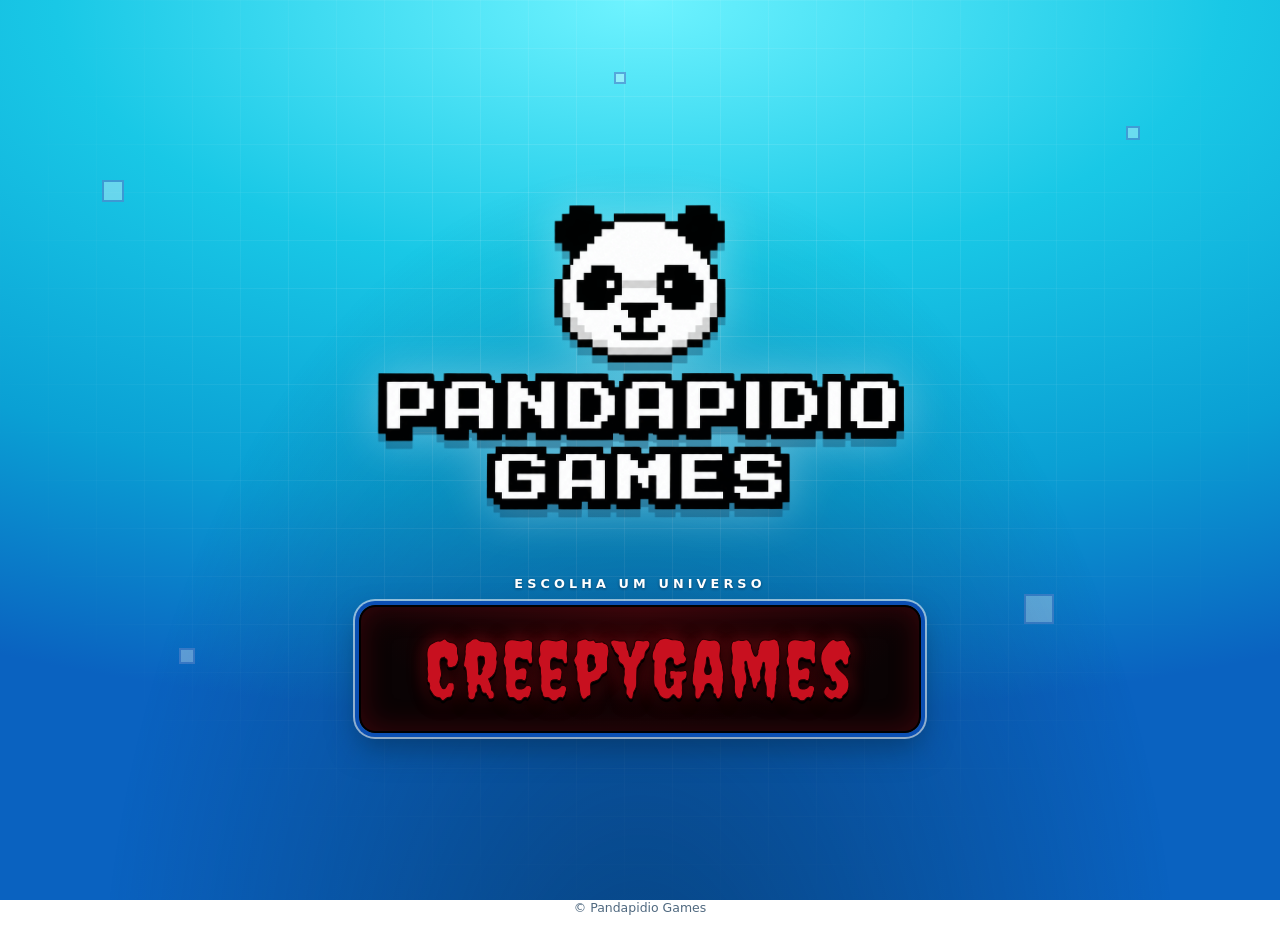
==== index.html @ 6e7ac4f6 "Add files via upload" ====
<!DOCTYPE html>
<html lang="pt-BR">
<head>
<meta charset="utf-8">
<title>Pandapidio Games</title>
<meta name="viewport" content="width=device-width,initial-scale=1">
<meta name="description" content="Pandapidio Games: portal de jogos em HTML, CSS e JavaScript.">
<link rel="icon" type="image/png" href="assets/logo/favicon.png">
<link rel="preconnect" href="https://fonts.googleapis.com"><link rel="preconnect" href="https://fonts.gstatic.com" crossorigin>
<link rel="stylesheet" href="https://fonts.googleapis.com/css2?family=Creepster&display=swap">
<link rel="stylesheet" href="css/creepy-title.css">
<link rel="stylesheet" href="css/main.css">
</head>
<body data-root="">
<span class="px" aria-hidden="true" style="--s:22px;--x:8%;--y:20%;--d:0s"></span>
<span class="px" aria-hidden="true" style="--s:14px;--x:88%;--y:14%;--d:-3s"></span>
<span class="px" aria-hidden="true" style="--s:30px;--x:80%;--y:66%;--d:-5s"></span>
<span class="px" aria-hidden="true" style="--s:16px;--x:14%;--y:72%;--d:-2s"></span>
<span class="px" aria-hidden="true" style="--s:12px;--x:48%;--y:8%;--d:-6s"></span>
<main>
  <img class="logo rise" src="assets/logo/logo.png" alt="Pandapidio Games" width="1261" height="1247">
  <section class="rise" style="--dl:.2s" aria-labelledby="uni-label">
    <h1 id="uni-label" class="label">Escolha um universo</h1>
    <nav id="universes" aria-label="Universos de jogos">
      <noscript><a class="universe" href="universes/creepygames/index.html"><span class="creepy" data-text="CreepyGames">CreepyGames</span></a></noscript>
    </nav>
  </section>
</main>
<footer>© Pandapidio Games</footer>
<script src="js/data.js"></script>
<script src="js/main.js"></script>
</body>
</html>
---- css/creepy-title.css ----
/* Título estilizado "CreepyGames" (compartilhado). Fonte Creepster é opcional: há fallback. */
.creepy{position:relative;display:inline-block;font-family:Creepster,Chiller,Impact,"Arial Black",sans-serif;font-weight:400;line-height:1;letter-spacing:.04em;color:#c8101f;
  -webkit-text-stroke:1px #240003;text-shadow:0 3px 0 #000,0 6px 14px #000,0 0 18px rgba(255,20,30,.5);
  transition:transform .25s ease,text-shadow .25s ease,color .25s ease;animation:creepy-flick 7s infinite}
.creepy::before,.creepy::after{content:attr(data-text);position:absolute;left:0;top:0;opacity:0;pointer-events:none;-webkit-text-stroke:0;text-shadow:none}
.creepy::before{color:#ff3a48;clip-path:inset(0 0 58% 0)}
.creepy::after{color:#6b0009;clip-path:inset(55% 0 0 0)}
a:hover .creepy,a:focus-visible .creepy,.creepy:hover{color:#ec1c2c;transform:scale(1.06);text-shadow:0 3px 0 #000,0 8px 18px #000,0 0 30px rgba(255,30,40,.95),0 0 60px rgba(255,0,20,.45)}
a:hover .creepy::before,a:focus-visible .creepy::before,.creepy:hover::before{opacity:.9;animation:creepy-glitch-a .45s steps(2) 2}
a:hover .creepy::after,a:focus-visible .creepy::after,.creepy:hover::after{opacity:.9;animation:creepy-glitch-b .45s steps(2) 2}
@keyframes creepy-glitch-a{0%{transform:translate(-3px,0) skewX(-4deg)}50%{transform:translate(2px,-1px)}100%{transform:translate(0,0)}}
@keyframes creepy-glitch-b{0%{transform:translate(3px,1px) skewX(4deg)}50%{transform:translate(-2px,0)}100%{transform:translate(0,0)}}
@keyframes creepy-flick{0%,91%,94%,100%{opacity:1}92%{opacity:.82}93%{opacity:1}}
@media (prefers-reduced-motion:reduce){.creepy{animation:none!important}.creepy::before,.creepy::after{animation:none!important;opacity:0!important}}
---- css/main.css ----
:root{--cy:#19c8e6;--bl:#0b4fb3;--ink:#062a4a}
*{box-sizing:border-box}
html{-webkit-text-size-adjust:100%}
body{margin:0;min-height:100vh;overflow-x:hidden;position:relative;color:#fff;font-family:system-ui,-apple-system,"Segoe UI",Roboto,Arial,sans-serif;
  background:radial-gradient(120% 80% at 50% 0,#6ff3ff 0,var(--cy) 38%,#0aa0d4 70%,#0a62c0 100%) fixed;transition:opacity .38s ease,transform .38s ease}
body.leaving{opacity:0;transform:scale(1.03)}
body::before{content:"";position:fixed;inset:0;pointer-events:none;background-image:linear-gradient(rgba(255,255,255,.14) 1px,transparent 1px),linear-gradient(90deg,rgba(255,255,255,.14) 1px,transparent 1px);
  background-size:48px 48px;-webkit-mask-image:radial-gradient(ellipse at 50% 35%,#000,transparent 75%);mask-image:radial-gradient(ellipse at 50% 35%,#000,transparent 75%);animation:drift 40s linear infinite}
body::after{content:"";position:fixed;inset:0;pointer-events:none;background:radial-gradient(ellipse at 50% 120%,rgba(6,42,74,.55),transparent 60%)}
@keyframes drift{to{background-position:48px 48px}}
.px{position:fixed;width:var(--s);height:var(--s);left:var(--x);top:var(--y);background:rgba(255,255,255,.35);border:2px solid rgba(11,79,179,.45);pointer-events:none;animation:float 9s ease-in-out var(--d) infinite alternate}
@keyframes float{to{transform:translateY(-26px) rotate(12deg)}}
main{position:relative;z-index:1;min-height:100vh;display:flex;flex-direction:column;align-items:center;justify-content:center;gap:clamp(20px,5vh,48px);padding:clamp(20px,4vw,48px) 16px}
.logo{--w:min(560px,86vw);width:var(--w);height:auto;display:block;margin:calc(var(--w)*-.14) 0 calc(var(--w)*-.2);filter:drop-shadow(0 8px 0 rgba(6,42,74,.3)) drop-shadow(0 0 24px rgba(255,255,255,.35))}
.label{margin:0 0 14px;text-align:center;font-size:.8rem;font-weight:700;letter-spacing:.32em;text-transform:uppercase;color:#fff;text-shadow:0 1px 3px rgba(6,42,74,.6)}
#universes{display:flex;flex-wrap:wrap;gap:20px;justify-content:center}
.universe{display:inline-block;padding:clamp(14px,2.4vw,22px) clamp(28px,6vw,64px);border-radius:16px;text-decoration:none;
  background:radial-gradient(ellipse at 50% 0,#2a0508,#0a0304 70%);border:2px solid #000;box-shadow:0 0 0 4px var(--bl),0 0 0 6px rgba(255,255,255,.55),0 14px 30px rgba(6,42,74,.55),inset 0 0 30px rgba(200,16,31,.25);
  transition:transform .25s ease,box-shadow .25s ease}
.universe:hover,.universe:focus-visible{transform:translateY(-4px);outline:none;box-shadow:0 0 0 4px var(--bl),0 0 0 6px #fff,0 18px 36px rgba(6,42,74,.6),inset 0 0 40px rgba(220,20,35,.45)}
.universe .creepy{font-size:clamp(2.6rem,9vw,5rem)}
footer{position:relative;z-index:1;text-align:center;padding:0 16px 20px;font-size:.78rem;color:var(--ink);opacity:.7}
.rise{opacity:0;animation:rise .7s ease forwards;animation-delay:var(--dl,0s)}
@keyframes rise{from{opacity:0;transform:translateY(16px)}to{opacity:1;transform:none}}
@media (prefers-reduced-motion:reduce){*,*::before,*::after{animation:none!important;transition:none!important}.rise{opacity:1}}
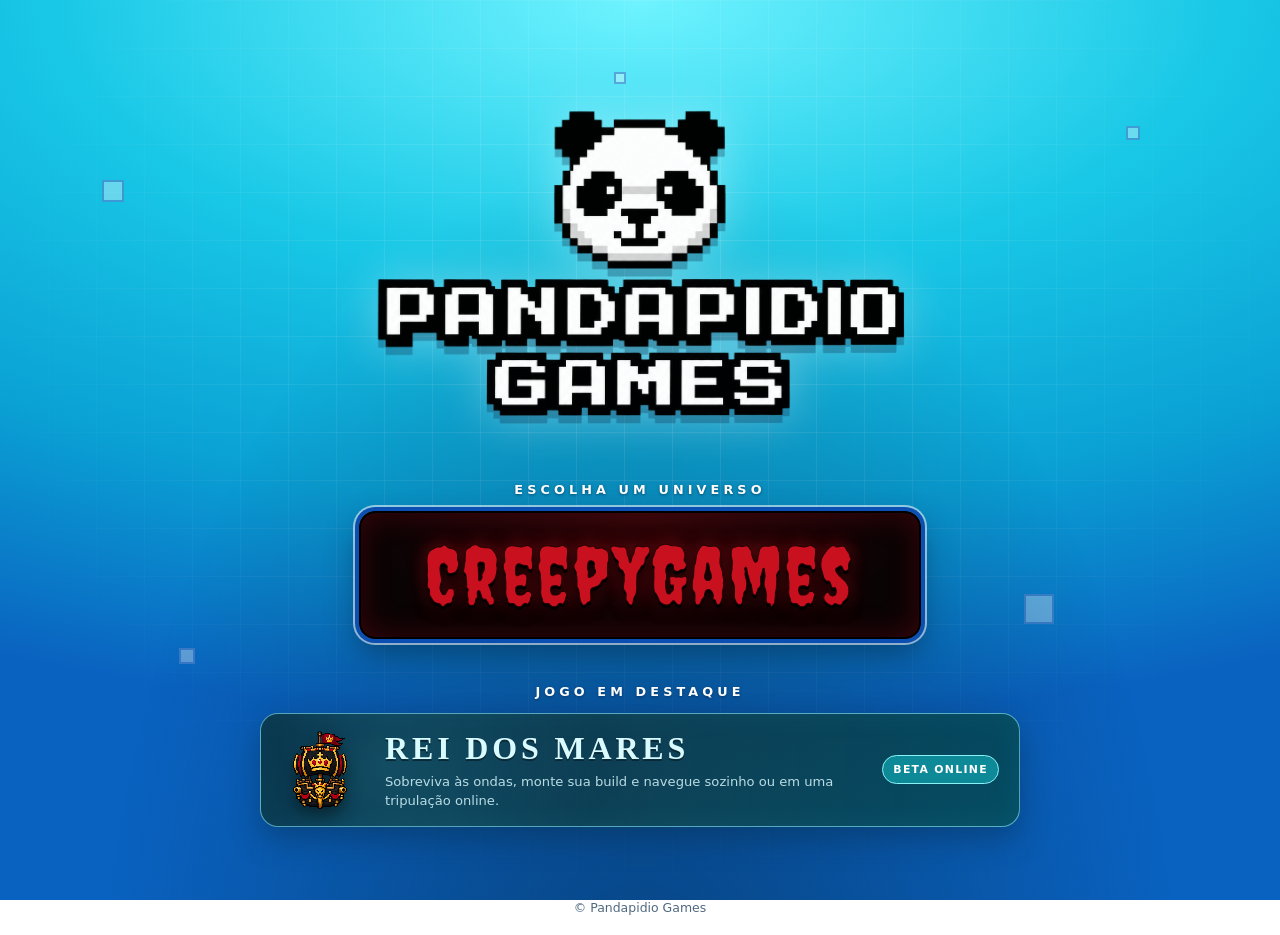
==== commit 2a0d77e4: "adicionar rei dos mares online" ====
--- a/index.html
+++ b/index.html
@@ -25,6 +25,14 @@
       <noscript><a class="universe" href="universes/creepygames/index.html"><span class="creepy" data-text="CreepyGames">CreepyGames</span></a></noscript>
     </nav>
   </section>
+  <section class="rise featured-section" style="--dl:.32s" aria-labelledby="featured-label">
+    <h2 id="featured-label" class="label">Jogo em destaque</h2>
+    <a class="featured-game sea-feature" href="games/rei-dos-mares/index.html" data-transition aria-label="Jogar Rei dos Mares">
+      <img src="games/rei-dos-mares/assets/skin-rei-dos-mares.png" alt="" aria-hidden="true">
+      <span class="featured-copy"><strong>REI DOS MARES</strong><small>Sobreviva às ondas, monte sua build e navegue sozinho ou em uma tripulação online.</small></span>
+      <span class="beta-badge">BETA ONLINE</span>
+    </a>
+  </section>
 </main>
 <footer>© Pandapidio Games</footer>
 <script src="js/data.js"></script>
--- a/css/main.css
+++ b/css/main.css
@@ -23,3 +23,15 @@
 .rise{opacity:0;animation:rise .7s ease forwards;animation-delay:var(--dl,0s)}
 @keyframes rise{from{opacity:0;transform:translateY(16px)}to{opacity:1;transform:none}}
 @media (prefers-reduced-motion:reduce){*,*::before,*::after{animation:none!important;transition:none!important}.rise{opacity:1}}
+
+/* Jogo independente em destaque */
+.featured-section{width:min(760px,94vw)}
+.featured-game{position:relative;display:grid;grid-template-columns:86px 1fr auto;align-items:center;gap:18px;width:100%;padding:16px 20px;border-radius:18px;text-decoration:none;color:#eefcff;background:linear-gradient(135deg,rgba(3,37,58,.96),rgba(5,76,94,.94));border:1px solid rgba(137,237,255,.62);box-shadow:0 12px 30px rgba(6,42,74,.42),inset 0 0 30px rgba(62,208,230,.08);transition:transform .22s ease,box-shadow .22s ease,border-color .22s ease;overflow:hidden}
+.featured-game::before{content:"";position:absolute;inset:0;background:radial-gradient(circle at 16% 45%,rgba(82,221,238,.16),transparent 34%),linear-gradient(90deg,transparent,rgba(255,255,255,.04),transparent);pointer-events:none}
+.featured-game:hover,.featured-game:focus-visible{transform:translateY(-4px);outline:none;border-color:#d7fbff;box-shadow:0 18px 38px rgba(6,42,74,.54),0 0 0 3px rgba(134,235,247,.18),inset 0 0 36px rgba(62,208,230,.13)}
+.featured-game img{position:relative;width:78px;height:78px;object-fit:contain;image-rendering:pixelated;filter:drop-shadow(0 8px 8px rgba(0,0,0,.42))}
+.featured-copy{position:relative;display:flex;flex-direction:column;gap:5px;min-width:0}
+.featured-copy strong{font-family:Georgia,"Times New Roman",serif;font-size:clamp(1.35rem,3vw,2rem);letter-spacing:.12em;color:#d9fbff;text-shadow:0 2px 0 #092a36}
+.featured-copy small{font-size:.82rem;line-height:1.45;color:#b9dce3;max-width:520px}
+.beta-badge{position:relative;white-space:nowrap;padding:7px 10px;border-radius:999px;background:#0e8998;border:1px solid #8af1f7;color:white;font-size:.68rem;font-weight:800;letter-spacing:.12em}
+@media(max-width:620px){.featured-game{grid-template-columns:68px 1fr;padding:14px;gap:12px}.featured-game img{width:62px;height:62px}.beta-badge{grid-column:1/-1;justify-self:start}.featured-copy small{font-size:.76rem}}
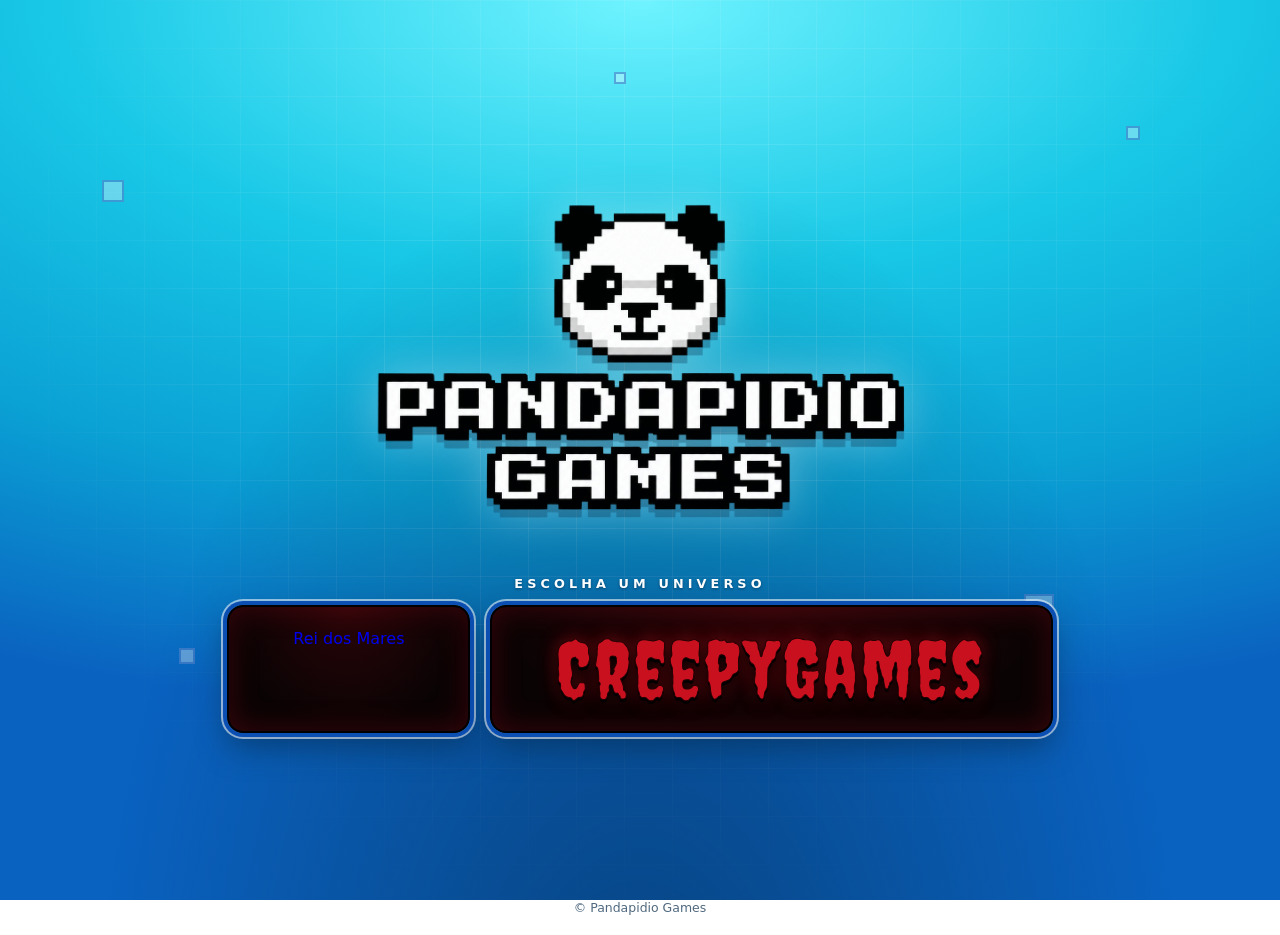
==== commit f9fcdcde: "Home: Rei dos Mares acima de CreepyGames" ====
--- a/index.html
+++ b/index.html
@@ -9,7 +9,7 @@
 <link rel="preconnect" href="https://fonts.googleapis.com"><link rel="preconnect" href="https://fonts.gstatic.com" crossorigin>
 <link rel="stylesheet" href="https://fonts.googleapis.com/css2?family=Creepster&display=swap">
 <link rel="stylesheet" href="css/creepy-title.css">
-<link rel="stylesheet" href="css/main.css">
+<link rel="stylesheet" href="css/main.css?v=rdm304">
 </head>
 <body data-root="">
 <span class="px" aria-hidden="true" style="--s:22px;--x:8%;--y:20%;--d:0s"></span>
@@ -22,20 +22,12 @@
   <section class="rise" style="--dl:.2s" aria-labelledby="uni-label">
     <h1 id="uni-label" class="label">Escolha um universo</h1>
     <nav id="universes" aria-label="Universos de jogos">
-      <noscript><a class="universe" href="universes/creepygames/index.html"><span class="creepy" data-text="CreepyGames">CreepyGames</span></a></noscript>
+      <noscript><a class="universe sea-universe" href="games/rei-dos-mares/index.html"><span class="sea-title">Rei dos Mares</span></a><a class="universe" href="universes/creepygames/index.html"><span class="creepy" data-text="CreepyGames">CreepyGames</span></a></noscript>
     </nav>
-  </section>
-  <section class="rise featured-section" style="--dl:.32s" aria-labelledby="featured-label">
-    <h2 id="featured-label" class="label">Jogo em destaque</h2>
-    <a class="featured-game sea-feature" href="games/rei-dos-mares/index.html" data-transition aria-label="Jogar Rei dos Mares">
-      <img src="games/rei-dos-mares/assets/skin-rei-dos-mares.png" alt="" aria-hidden="true">
-      <span class="featured-copy"><strong>REI DOS MARES</strong><small>Sobreviva às ondas, monte sua build e navegue sozinho ou em uma tripulação online.</small></span>
-      <span class="beta-badge">BETA ONLINE</span>
-    </a>
   </section>
 </main>
 <footer>© Pandapidio Games</footer>
-<script src="js/data.js"></script>
-<script src="js/main.js"></script>
+<script src="js/data.js?v=rdm304"></script>
+<script src="js/main.js?v=rdm304"></script>
 </body>
 </html>
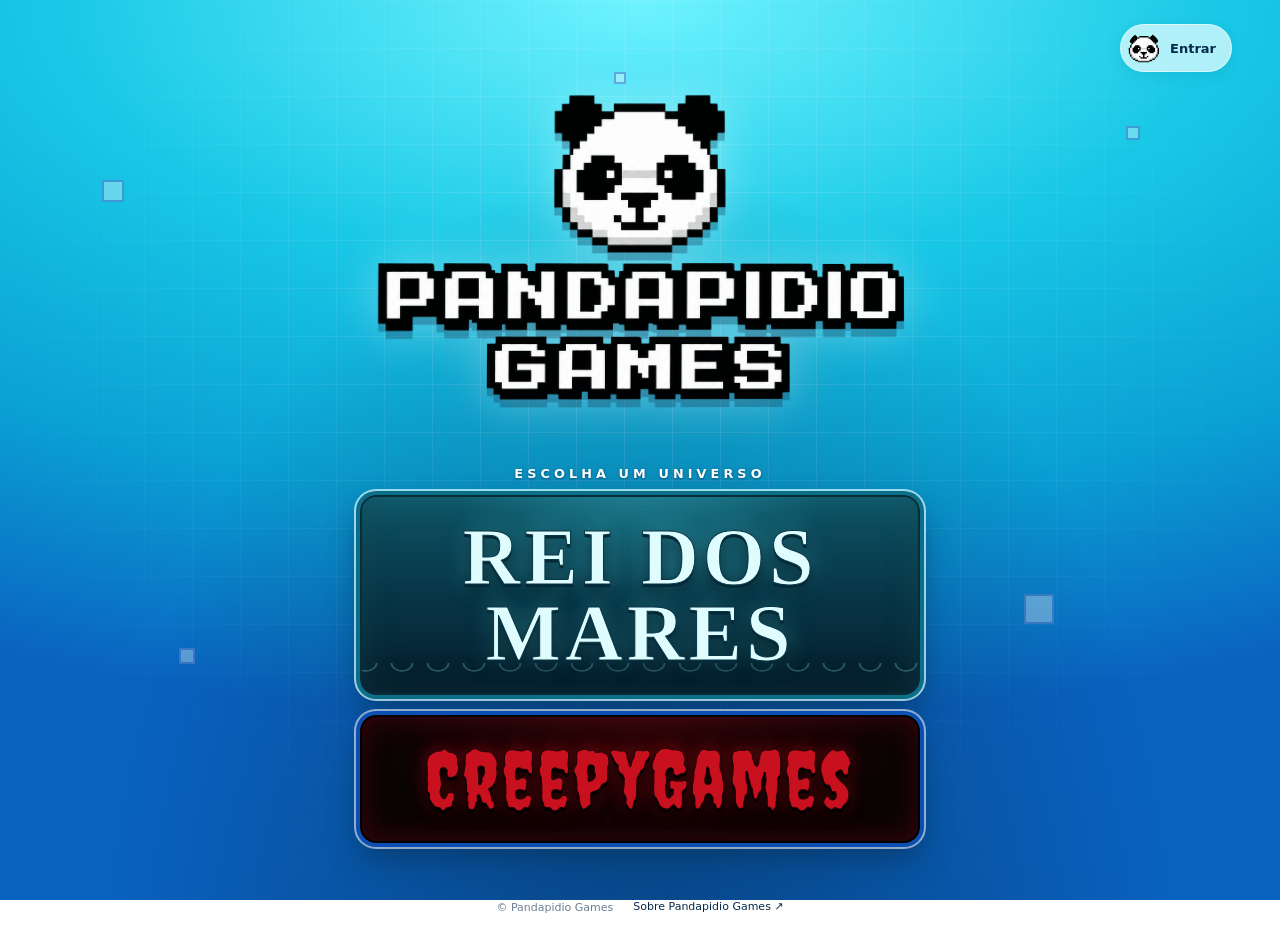
==== commit a10b20d4: "Polish portal, add About, profiles and cloud progress bridge" ====
--- a/index.html
+++ b/index.html
@@ -26,8 +26,9 @@
     </nav>
   </section>
 </main>
-<footer>© Pandapidio Games</footer>
+<footer class="portal-footer"><span>© Pandapidio Games</span><a href="sobre/index.html" data-transition>Sobre Pandapidio Games ↗</a></footer>
 <script src="js/data.js?v=rdm304"></script>
 <script src="js/main.js?v=rdm304"></script>
+<script src="js/account.js?v=1"></script>
 </body>
 </html>
--- a/css/main.css
+++ b/css/main.css
@@ -13,8 +13,8 @@
 main{position:relative;z-index:1;min-height:100vh;display:flex;flex-direction:column;align-items:center;justify-content:center;gap:clamp(20px,5vh,48px);padding:clamp(20px,4vw,48px) 16px}
 .logo{--w:min(560px,86vw);width:var(--w);height:auto;display:block;margin:calc(var(--w)*-.14) 0 calc(var(--w)*-.2);filter:drop-shadow(0 8px 0 rgba(6,42,74,.3)) drop-shadow(0 0 24px rgba(255,255,255,.35))}
 .label{margin:0 0 14px;text-align:center;font-size:.8rem;font-weight:700;letter-spacing:.32em;text-transform:uppercase;color:#fff;text-shadow:0 1px 3px rgba(6,42,74,.6)}
-#universes{display:flex;flex-wrap:wrap;gap:20px;justify-content:center}
-.universe{display:inline-block;padding:clamp(14px,2.4vw,22px) clamp(28px,6vw,64px);border-radius:16px;text-decoration:none;
+#universes{display:flex;flex-direction:column;align-items:center;gap:20px;justify-content:center}
+.universe{position:relative;display:inline-flex;align-items:center;justify-content:center;width:min(560px,88vw);min-height:108px;padding:clamp(14px,2.4vw,22px) clamp(28px,6vw,64px);border-radius:16px;text-align:center;text-decoration:none;overflow:hidden;
   background:radial-gradient(ellipse at 50% 0,#2a0508,#0a0304 70%);border:2px solid #000;box-shadow:0 0 0 4px var(--bl),0 0 0 6px rgba(255,255,255,.55),0 14px 30px rgba(6,42,74,.55),inset 0 0 30px rgba(200,16,31,.25);
   transition:transform .25s ease,box-shadow .25s ease}
 .universe:hover,.universe:focus-visible{transform:translateY(-4px);outline:none;box-shadow:0 0 0 4px var(--bl),0 0 0 6px #fff,0 18px 36px rgba(6,42,74,.6),inset 0 0 40px rgba(220,20,35,.45)}
@@ -23,15 +23,14 @@
 .rise{opacity:0;animation:rise .7s ease forwards;animation-delay:var(--dl,0s)}
 @keyframes rise{from{opacity:0;transform:translateY(16px)}to{opacity:1;transform:none}}
 @media (prefers-reduced-motion:reduce){*,*::before,*::after{animation:none!important;transition:none!important}.rise{opacity:1}}
+/* Rei dos Mares aparece como um universo do portal, mas leva direto ao jogo. */
+.universe.sea-universe{background:radial-gradient(ellipse at 50% -20%,rgba(69,220,238,.34),transparent 48%),linear-gradient(180deg,#0d5365 0%,#083748 48%,#051f2d 100%);border-color:#082c38;box-shadow:0 0 0 4px #0b6f89,0 0 0 6px rgba(214,251,255,.72),0 14px 30px rgba(6,42,74,.55),inset 0 -24px 34px rgba(0,10,20,.3),inset 0 0 34px rgba(80,225,238,.16)}
+.universe.sea-universe::before{content:"";position:absolute;left:-8%;right:-8%;bottom:12px;height:18px;background:radial-gradient(ellipse at 12px 0,transparent 9px,rgba(141,240,246,.33) 10px,rgba(141,240,246,.33) 11px,transparent 12px) 0 0/36px 18px repeat-x;opacity:.8;transition:transform .35s ease,opacity .35s ease}
+.universe.sea-universe::after{content:"";position:absolute;inset:0;background:linear-gradient(105deg,transparent 20%,rgba(255,255,255,.08) 42%,transparent 62%);transform:translateX(-120%);transition:transform .5s ease;pointer-events:none}
+.universe.sea-universe:hover,.universe.sea-universe:focus-visible{box-shadow:0 0 0 4px #10a3bf,0 0 0 6px #e6fdff,0 18px 38px rgba(6,42,74,.64),inset 0 -24px 34px rgba(0,10,20,.24),inset 0 0 44px rgba(92,235,245,.28)}
+.universe.sea-universe:hover::before,.universe.sea-universe:focus-visible::before{transform:translateX(18px);opacity:1}
+.universe.sea-universe:hover::after,.universe.sea-universe:focus-visible::after{transform:translateX(120%)}
+.sea-title{position:relative;z-index:1;display:inline-block;font-family:Georgia,"Times New Roman",serif;font-size:clamp(2.6rem,9vw,5rem);font-weight:800;line-height:.95;letter-spacing:.05em;text-transform:uppercase;color:#dffcff;-webkit-text-stroke:1px #063747;text-shadow:0 3px 0 #052936,0 7px 16px rgba(0,8,16,.72),0 0 22px rgba(78,225,238,.5);transition:transform .25s ease,text-shadow .25s ease,color .25s ease}
+a:hover .sea-title,a:focus-visible .sea-title{transform:scale(1.045);color:#fff;text-shadow:0 3px 0 #052936,0 8px 18px rgba(0,8,16,.72),0 0 34px rgba(104,241,248,.9)}
 
-/* Jogo independente em destaque */
-.featured-section{width:min(760px,94vw)}
-.featured-game{position:relative;display:grid;grid-template-columns:86px 1fr auto;align-items:center;gap:18px;width:100%;padding:16px 20px;border-radius:18px;text-decoration:none;color:#eefcff;background:linear-gradient(135deg,rgba(3,37,58,.96),rgba(5,76,94,.94));border:1px solid rgba(137,237,255,.62);box-shadow:0 12px 30px rgba(6,42,74,.42),inset 0 0 30px rgba(62,208,230,.08);transition:transform .22s ease,box-shadow .22s ease,border-color .22s ease;overflow:hidden}
-.featured-game::before{content:"";position:absolute;inset:0;background:radial-gradient(circle at 16% 45%,rgba(82,221,238,.16),transparent 34%),linear-gradient(90deg,transparent,rgba(255,255,255,.04),transparent);pointer-events:none}
-.featured-game:hover,.featured-game:focus-visible{transform:translateY(-4px);outline:none;border-color:#d7fbff;box-shadow:0 18px 38px rgba(6,42,74,.54),0 0 0 3px rgba(134,235,247,.18),inset 0 0 36px rgba(62,208,230,.13)}
-.featured-game img{position:relative;width:78px;height:78px;object-fit:contain;image-rendering:pixelated;filter:drop-shadow(0 8px 8px rgba(0,0,0,.42))}
-.featured-copy{position:relative;display:flex;flex-direction:column;gap:5px;min-width:0}
-.featured-copy strong{font-family:Georgia,"Times New Roman",serif;font-size:clamp(1.35rem,3vw,2rem);letter-spacing:.12em;color:#d9fbff;text-shadow:0 2px 0 #092a36}
-.featured-copy small{font-size:.82rem;line-height:1.45;color:#b9dce3;max-width:520px}
-.beta-badge{position:relative;white-space:nowrap;padding:7px 10px;border-radius:999px;background:#0e8998;border:1px solid #8af1f7;color:white;font-size:.68rem;font-weight:800;letter-spacing:.12em}
-@media(max-width:620px){.featured-game{grid-template-columns:68px 1fr;padding:14px;gap:12px}.featured-game img{width:62px;height:62px}.beta-badge{grid-column:1/-1;justify-self:start}.featured-copy small{font-size:.76rem}}
+.portal-footer{display:flex;align-items:center;justify-content:center;gap:20px;opacity:1;font-size:11px}.portal-footer a{color:var(--ink);text-decoration:none;border-bottom:1px solid transparent}.portal-footer a:hover{border-color:currentColor}.portal-footer span{opacity:.6}@media(max-width:420px){.portal-footer{gap:14px;font-size:10px}}
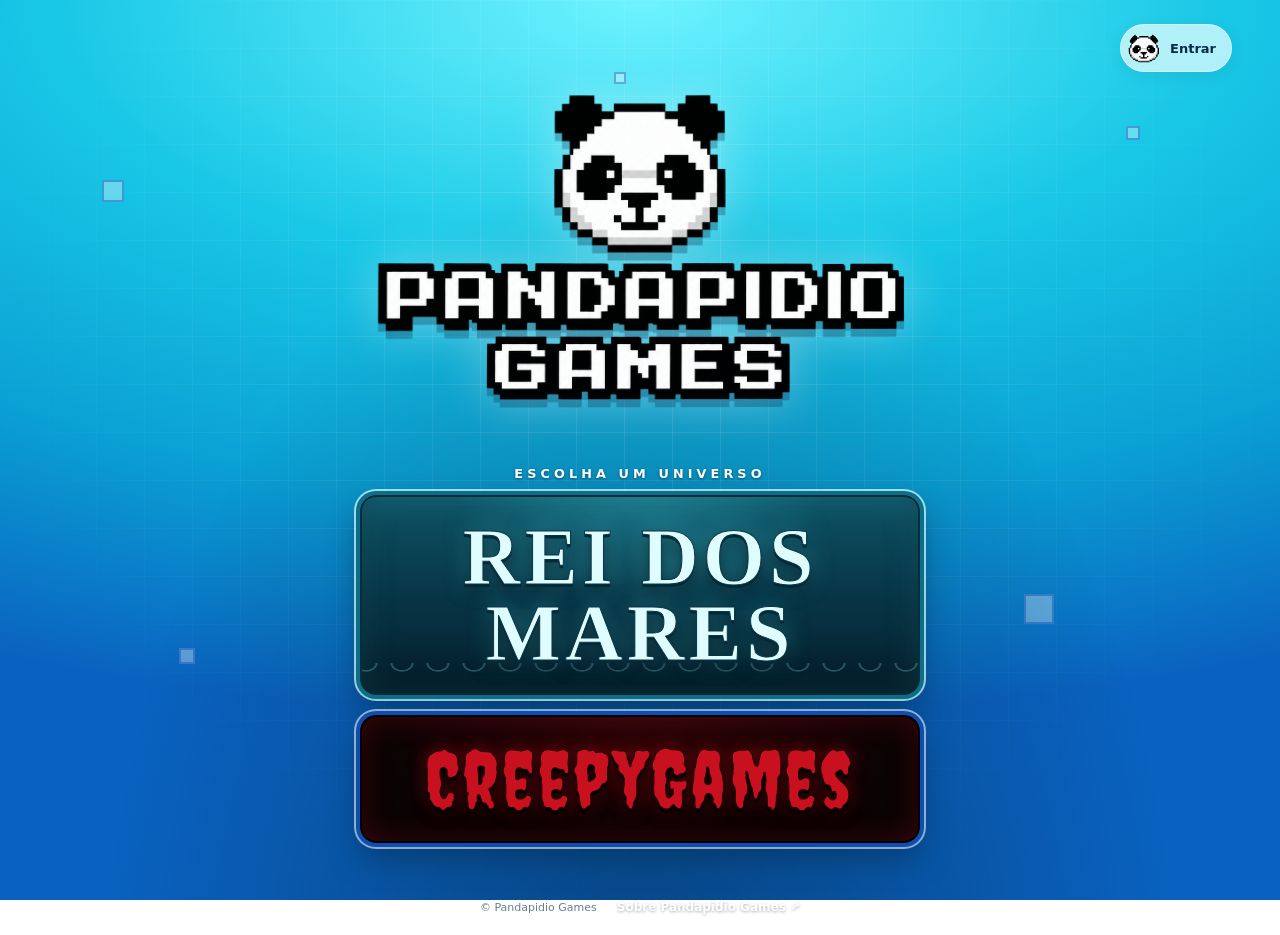
==== commit f585e7c4: "Improve About link contrast and keep portal logo fully visible" ====
--- a/index.html
+++ b/index.html
@@ -9,7 +9,7 @@
 <link rel="preconnect" href="https://fonts.googleapis.com"><link rel="preconnect" href="https://fonts.gstatic.com" crossorigin>
 <link rel="stylesheet" href="https://fonts.googleapis.com/css2?family=Creepster&display=swap">
 <link rel="stylesheet" href="css/creepy-title.css">
-<link rel="stylesheet" href="css/main.css?v=rdm304">
+<link rel="stylesheet" href="css/main.css?v=portal1.0.1">
 </head>
 <body data-root="">
 <span class="px" aria-hidden="true" style="--s:22px;--x:8%;--y:20%;--d:0s"></span>
--- a/css/main.css
+++ b/css/main.css
@@ -33,4 +33,4 @@
 .sea-title{position:relative;z-index:1;display:inline-block;font-family:Georgia,"Times New Roman",serif;font-size:clamp(2.6rem,9vw,5rem);font-weight:800;line-height:.95;letter-spacing:.05em;text-transform:uppercase;color:#dffcff;-webkit-text-stroke:1px #063747;text-shadow:0 3px 0 #052936,0 7px 16px rgba(0,8,16,.72),0 0 22px rgba(78,225,238,.5);transition:transform .25s ease,text-shadow .25s ease,color .25s ease}
 a:hover .sea-title,a:focus-visible .sea-title{transform:scale(1.045);color:#fff;text-shadow:0 3px 0 #052936,0 8px 18px rgba(0,8,16,.72),0 0 34px rgba(104,241,248,.9)}
 
-.portal-footer{display:flex;align-items:center;justify-content:center;gap:20px;opacity:1;font-size:11px}.portal-footer a{color:var(--ink);text-decoration:none;border-bottom:1px solid transparent}.portal-footer a:hover{border-color:currentColor}.portal-footer span{opacity:.6}@media(max-width:420px){.portal-footer{gap:14px;font-size:10px}}
+.portal-footer{display:flex;align-items:center;justify-content:center;gap:20px;opacity:1;font-size:11px}.portal-footer a{color:#fff;font-size:12px;font-weight:600;text-shadow:0 1px 3px rgba(6,42,74,.35);text-decoration:none;border-bottom:1px solid transparent}.portal-footer a:hover,.portal-footer a:focus-visible{border-color:currentColor}.portal-footer span{opacity:.6}@media(max-width:420px){.portal-footer{gap:14px;font-size:10px}}
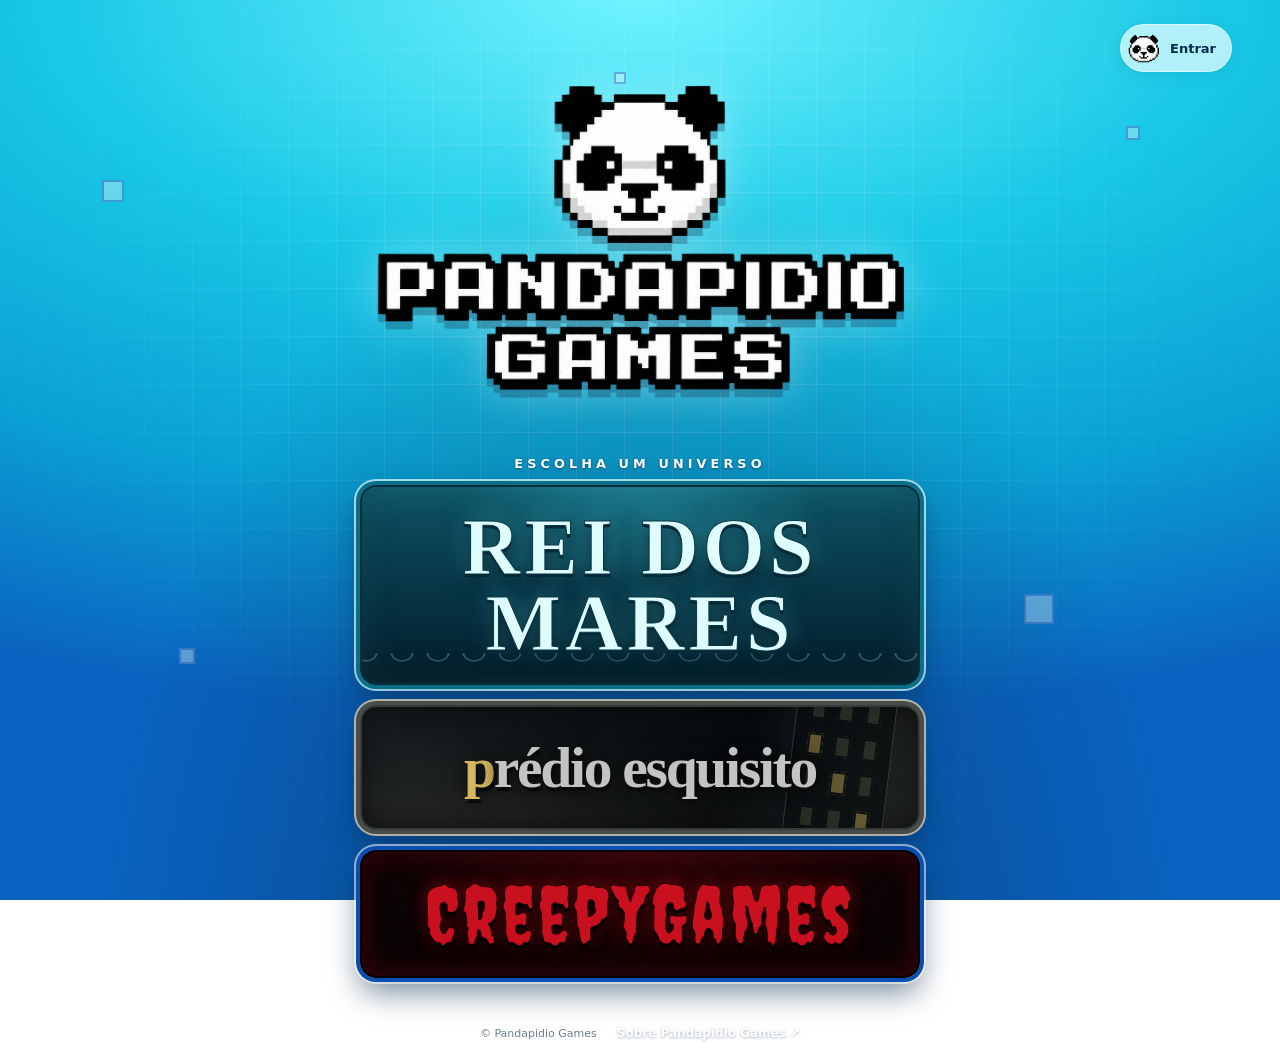
==== commit c6fc9eda: "Adiciona universo Prédio Esquisito com aviso de teste e save" ====
--- a/index.html
+++ b/index.html
@@ -9,7 +9,7 @@
 <link rel="preconnect" href="https://fonts.googleapis.com"><link rel="preconnect" href="https://fonts.gstatic.com" crossorigin>
 <link rel="stylesheet" href="https://fonts.googleapis.com/css2?family=Creepster&display=swap">
 <link rel="stylesheet" href="css/creepy-title.css">
-<link rel="stylesheet" href="css/main.css?v=portal1.0.1">
+<link rel="stylesheet" href="css/main.css?v=portal1.1.0">
 </head>
 <body data-root="">
 <span class="px" aria-hidden="true" style="--s:22px;--x:8%;--y:20%;--d:0s"></span>
@@ -22,13 +22,13 @@
   <section class="rise" style="--dl:.2s" aria-labelledby="uni-label">
     <h1 id="uni-label" class="label">Escolha um universo</h1>
     <nav id="universes" aria-label="Universos de jogos">
-      <noscript><a class="universe sea-universe" href="games/rei-dos-mares/index.html"><span class="sea-title">Rei dos Mares</span></a><a class="universe" href="universes/creepygames/index.html"><span class="creepy" data-text="CreepyGames">CreepyGames</span></a></noscript>
+      <noscript><a class="universe sea-universe" href="games/rei-dos-mares/index.html"><span class="sea-title">Rei dos Mares</span></a><a class="universe haunted-universe" href="games/predio-esquisito/index.html"><span class="haunted-title">prédio esquisito</span></a><a class="universe" href="universes/creepygames/index.html"><span class="creepy" data-text="CreepyGames">CreepyGames</span></a></noscript>
     </nav>
   </section>
 </main>
 <footer class="portal-footer"><span>© Pandapidio Games</span><a href="sobre/index.html" data-transition>Sobre Pandapidio Games ↗</a></footer>
-<script src="js/data.js?v=rdm304"></script>
-<script src="js/main.js?v=rdm304"></script>
-<script src="js/account.js?v=1"></script>
+<script src="js/data.js?v=predio130"></script>
+<script src="js/main.js?v=predio130"></script>
+<script src="js/account.js?v=2"></script>
 </body>
 </html>
--- a/css/main.css
+++ b/css/main.css
@@ -34,3 +34,19 @@
 a:hover .sea-title,a:focus-visible .sea-title{transform:scale(1.045);color:#fff;text-shadow:0 3px 0 #052936,0 8px 18px rgba(0,8,16,.72),0 0 34px rgba(104,241,248,.9)}
 
 .portal-footer{display:flex;align-items:center;justify-content:center;gap:20px;opacity:1;font-size:11px}.portal-footer a{color:#fff;font-size:12px;font-weight:600;text-shadow:0 1px 3px rgba(6,42,74,.35);text-decoration:none;border-bottom:1px solid transparent}.portal-footer a:hover,.portal-footer a:focus-visible{border-color:currentColor}.portal-footer span{opacity:.6}@media(max-width:420px){.portal-footer{gap:14px;font-size:10px}}
+
+/* Um prédio à parte, com janelas que acordam e olhos na escuridão. */
+.universe.haunted-universe{min-height:125px;background:radial-gradient(ellipse at 20% 90%,#69634230,transparent 60%),linear-gradient(110deg,#171c20,#080b0f 65%,#232721);border-color:#393b38;box-shadow:0 0 0 4px #494d49,0 0 0 6px #b4b4a9,0 14px 30px #062a4a88,inset 0 0 30px #0009}
+.haunted-title{z-index:2;position:relative;font:bold clamp(2rem,7.6vw,3.6rem)/1.05 Georgia,serif;letter-spacing:-.04em;color:#c1c4c1;text-shadow:2px 4px 0 #080a0c,0 0 22px #000;transition:color .35s,text-shadow .35s,transform .35s}
+.haunted-title::first-letter{color:#d3b85f}
+.haunted-scene{position:absolute;right:5%;bottom:-22px;width:100px;height:170px;transform:rotate(7deg);display:grid;grid-template-columns:repeat(3,1fr);gap:14px 12px;padding:18px 14px;background:#0a0d10;border:1px solid #494b42;box-shadow:-12px 0 0 #101518;opacity:.65;transition:transform .6s,opacity .5s}
+.haunted-scene i{background:#33392f;box-shadow:inset 0 0 0 2px #080b0f;transition:background .4s,box-shadow .4s}
+.haunted-scene i:nth-child(4n){background:#8d7b40}
+.haunted-universe::after{content:"";position:absolute;inset:-40%;pointer-events:none;background:linear-gradient(115deg,transparent 35%,#b9bca018 48%,transparent 62%);transform:translateX(-40%);transition:transform .8s}
+.haunted-eyes{position:absolute;left:7%;top:30%;width:5px;height:3px;background:#d4c072;box-shadow:11px 0 #d4c072,0 0 10px #efcd69;opacity:0;transition:opacity .6s}
+.universe.haunted-universe:hover,.universe.haunted-universe:focus-visible{box-shadow:0 0 0 4px #76673e,0 0 0 6px #dfcc83,0 18px 36px #062a4a99,inset 0 0 45px #b2983c18}
+.haunted-universe:is(:hover,:focus-visible) .haunted-title{color:#dfc771;text-shadow:2px 4px 0 #080a0c,0 0 20px #c5a54455;transform:translateX(-3px)}
+.haunted-universe:is(:hover,:focus-visible) .haunted-scene{transform:rotate(3deg) translateY(-4px);opacity:1}
+.haunted-universe:is(:hover,:focus-visible) .haunted-scene i:nth-child(2n){background:#ceb85b;box-shadow:0 0 12px #d3bd5155}
+.haunted-universe:is(:hover,:focus-visible) .haunted-eyes{opacity:.8}
+.haunted-universe:is(:hover,:focus-visible)::after{transform:translateX(40%)}
